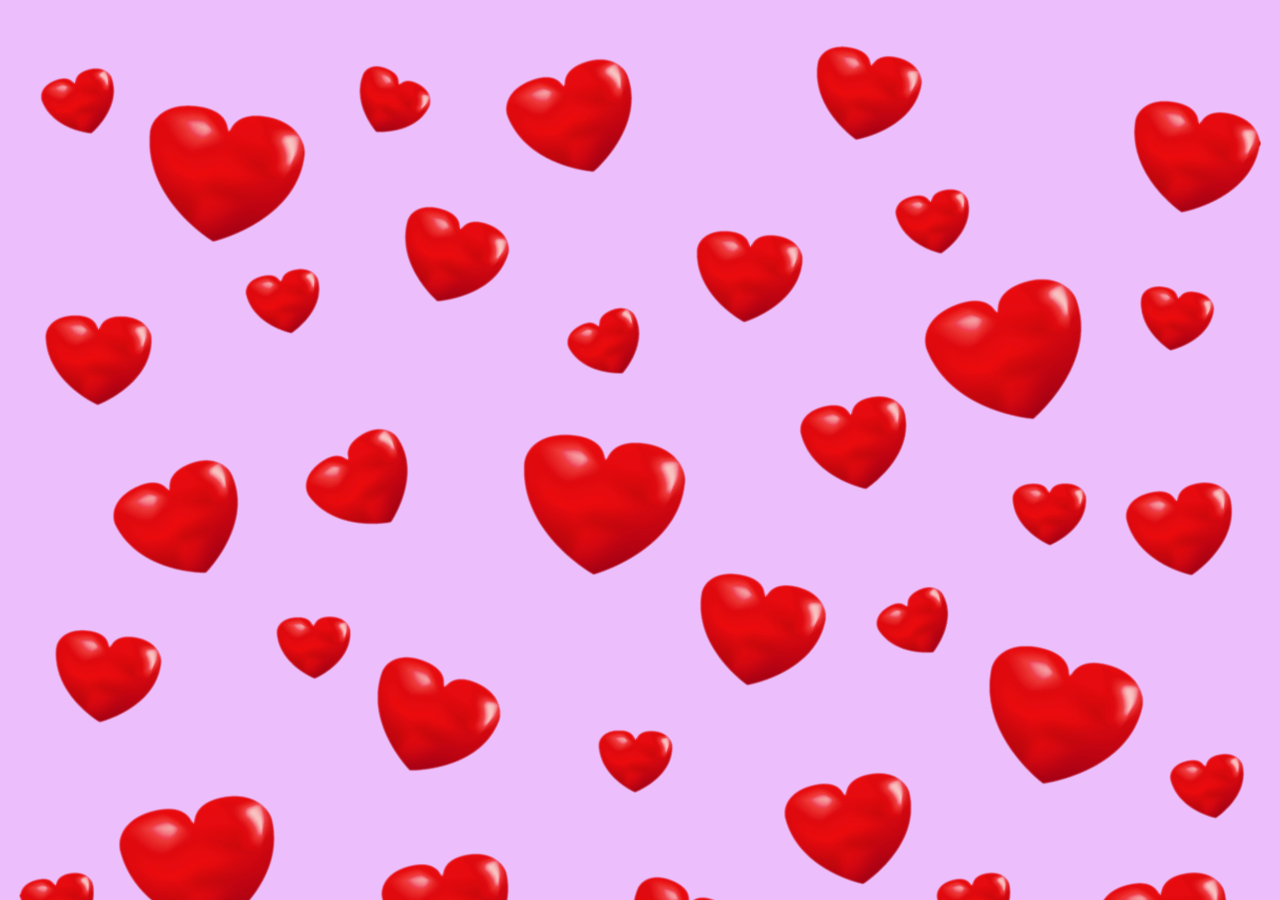
==== message.html @ 65e6250b "Format button to message page, create message page" ====
<!DOCTYPE HTML>
<html>

<head>
  <meta charset="utf-8" />
  <title>Noice</title>
  <meta name="viewport" content="width=device-width, initial-scale=1" />

  <link rel="stylesheet" href="app.css" />
</head>

<body>
</body>


</html>
---- app.css ----
body {
  background-color:rgb(236, 190, 252);
  background-image: url('src/hearts.png');
  background-size:cover;
}

#txt {
  position: relative;
  text-align: center;
  padding-top: 10%;
}

#cake {
  position: fixed;
  left: 35%;
  right: 0;
  bottom: 0;
  top: 50%;
}

#main {
  font-size: 75px;
  font-family: Arial, Helvetica, sans-serif;
  color: white;
}

canvas {
	cursor: crosshair;
	display: block;
}

#fireworks {
  position: fixed;
  top: 0;
  left: 0;
  width: 200%;
  height: 200%;
}

#to-msg {
  position: fixed;
  top: 75%;
  left: 75%;
  border-radius: 40px;
  background: rgb(34, 194, 34);
  padding: 20px;
  padding-top: 40px;
  width: 100px;
  height: 50px;
  text-align: center;
}

#msg-txt {
  font-size: 20px;
  font-family: Arial, Helvetica, sans-serif;
  color: white;
}
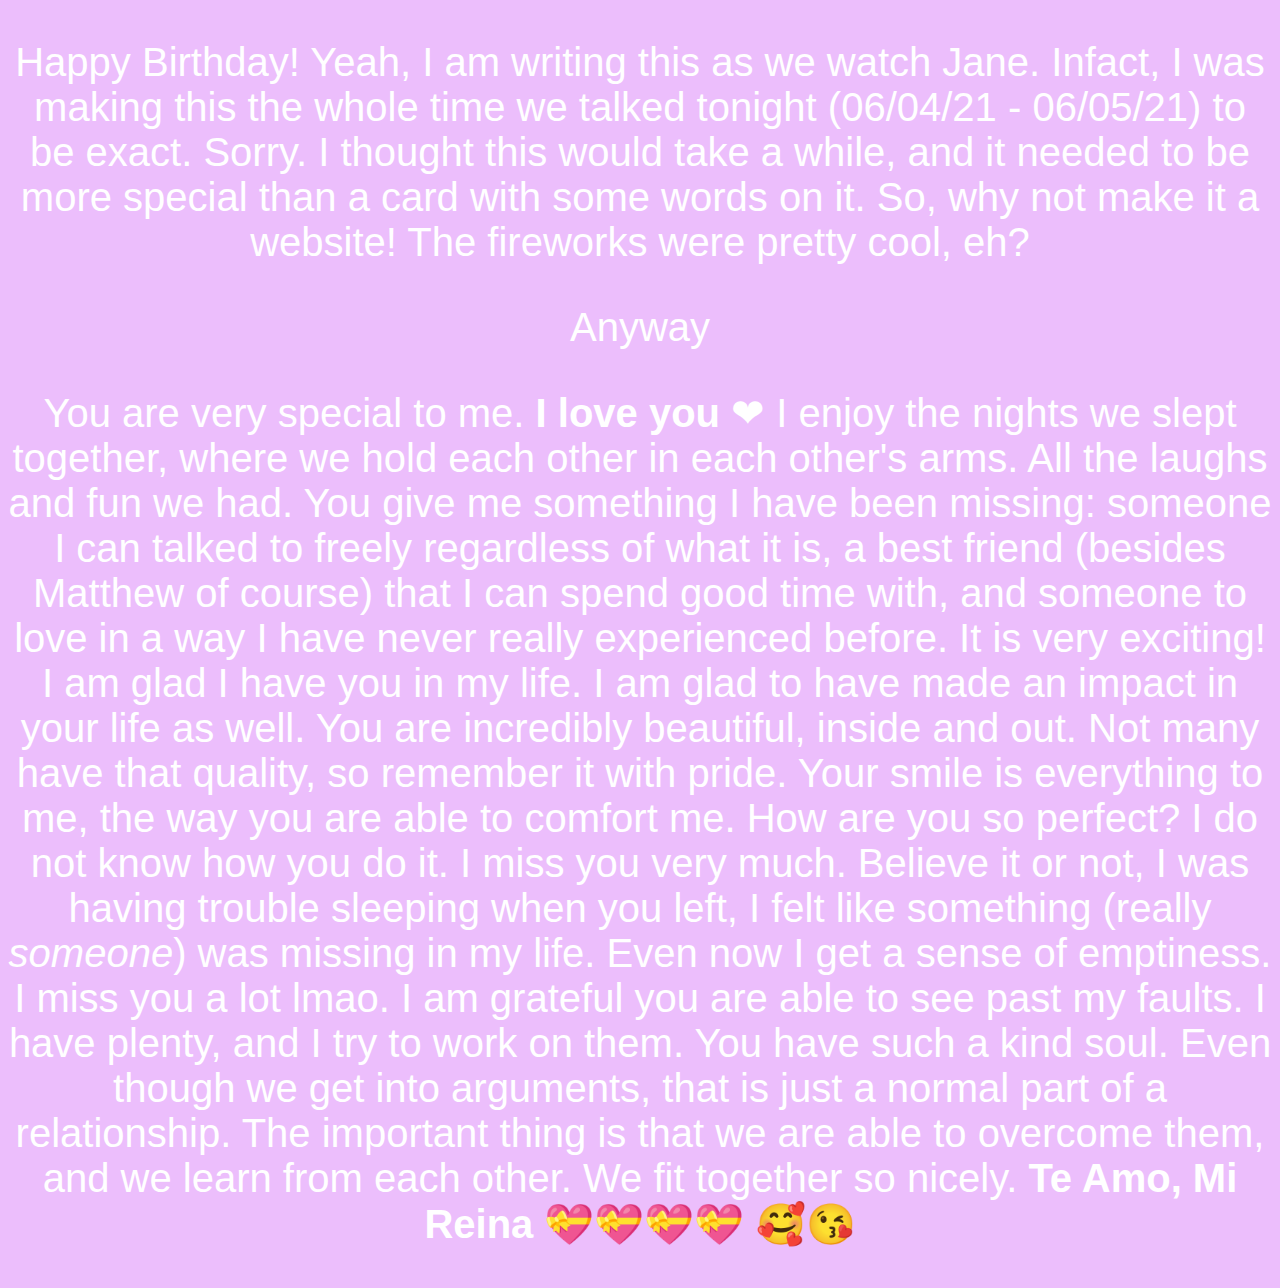
==== commit 7eafc5b8: "Finalized" ====
--- a/message.html
+++ b/message.html
@@ -6,10 +6,40 @@
   <title>Noice</title>
   <meta name="viewport" content="width=device-width, initial-scale=1" />
 
-  <link rel="stylesheet" href="app.css" />
+  <link rel="stylesheet" href="message.css" />
 </head>
 
 <body>
+  <p>
+    Happy Birthday! Yeah, I am writing this as we watch Jane. Infact, I was
+    making this the whole time we talked tonight (06/04/21 - 06/05/21) to be
+    exact. Sorry. I thought this would take a while, and it needed to be more
+    special than a card with some words on it. So, why not make it a website!
+    The fireworks were pretty cool, eh?
+  </p>
+  <p>
+    Anyway
+  </p>
+  <p>
+    You are very special to me. <b>I love you</b>
+    &#10084; I enjoy the nights we slept together, where we hold each other in each other's arms. All the laughs and fun
+    we
+    had. You give me something I have been missing: someone I can talked to freely regardless of what it is, a best
+    friend (besides Matthew of course) that I can spend good time with, and someone to love in a way I have never
+    really experienced before. It is very exciting! I am glad I have you in my life. I am glad to have made an impact
+    in your life as well. You are incredibly beautiful, inside and out. Not many have that quality, so remember it
+    with pride. Your smile is everything to me, the way you are able to comfort me. How are you so perfect? I do not
+    know how you do it. I miss you very much. Believe it or not, I was having trouble sleeping when you left, I felt
+    like something (really <i>someone</i>) was missing in my life. Even now I
+    get a
+    sense of emptiness. I miss you a lot lmao. I am grateful you are able to see
+    past my faults. I have plenty, and I try to work on them. You have such a kind
+    soul. Even though we get into arguments, that is just a normal part of a
+    relationship. The important thing is that we are able to overcome them, and
+    we learn from each other. We fit together so nicely. <b>Te Amo, Mi Reina</b>
+    &#128157;&#128157;&#128157;&#128157;
+    &#129392;&#128536;
+  </p>
 </body>
 
 
--- a/message.css
+++ b/message.css
@@ -0,0 +1,8 @@
+body {
+  background-color:rgb(236, 190, 252);
+  background-size:cover;
+  text-align: center;
+  font-size: 40px;
+  font-family: Arial, Helvetica, sans-serif;
+  color: white;
+}
